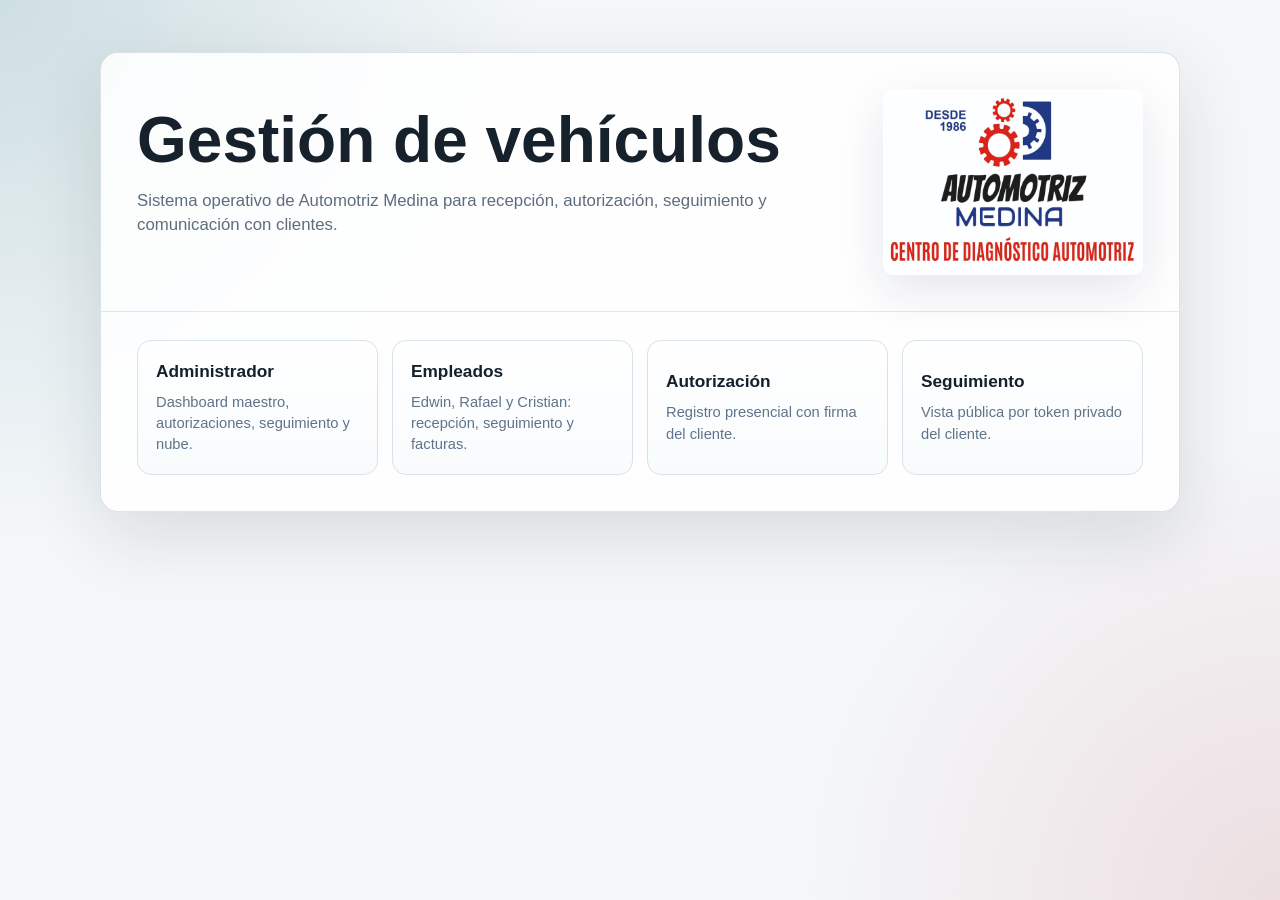
==== index.html @ 003e7d61 "Add files via upload" ====
﻿<!doctype html>
<html lang="es">
<head>
  <meta charset="utf-8">
  <meta name="viewport" content="width=device-width, initial-scale=1">
  <link rel="manifest" href="manifest.webmanifest?v=v4-stage4-16-github-ready">
  <meta name="theme-color" content="#0b233f">
  <meta name="apple-mobile-web-app-capable" content="yes">
  <meta name="apple-mobile-web-app-title" content="Automotriz Medina">
  <meta name="apple-mobile-web-app-status-bar-style" content="black-translucent">
  <link rel="apple-touch-icon" href="automotriz-medina-logo.png">
  <title>Automotriz Medina - Gestión de Vehículos</title>
  <link rel="stylesheet" href="assets/css/styles.css?v=v4-stage4-16-github-ready">
  <script defer src="pwa-register.js?v=v4-stage4-16-github-ready"></script>
  <style>
    .portal-main {
      min-height: 100vh;
      background:
        radial-gradient(circle at top left, rgba(32, 111, 120, 0.18), transparent 34rem),
        radial-gradient(circle at bottom right, rgba(181, 41, 49, 0.12), transparent 30rem),
        #f4f7f9;
    }
    .portal-hero {
      max-width: 1120px;
      margin: 0 auto;
      padding: 52px 20px 24px;
      display: grid;
      gap: 24px;
    }
    .portal-card {
      background: rgba(255, 255, 255, 0.88);
      border: 1px solid rgba(135, 152, 170, 0.28);
      border-radius: 18px;
      box-shadow: 0 24px 70px rgba(20, 33, 45, 0.12);
      overflow: hidden;
    }
    .portal-head {
      padding: 36px;
      display: grid;
      grid-template-columns: minmax(0, 1fr) auto;
      gap: 28px;
      align-items: center;
      border-bottom: 1px solid rgba(135, 152, 170, 0.22);
    }
    .portal-logo {
      width: min(260px, 58vw);
      background: #fff;
      border-radius: 10px;
      box-shadow: 0 16px 48px rgba(20, 33, 45, 0.1);
    }
    .portal-head h1 {
      font-size: clamp(2rem, 5vw, 4.4rem);
      line-height: 0.98;
      margin: 0 0 12px;
      letter-spacing: 0;
    }
    .portal-head p {
      max-width: 640px;
      color: #5d6d7e;
      font-size: 1.05rem;
    }
    .portal-actions {
      padding: 28px 36px 36px;
      display: grid;
      grid-template-columns: repeat(4, minmax(150px, 1fr));
      gap: 14px;
    }
    .portal-link {
      min-height: 112px;
      display: grid;
      align-content: center;
      gap: 8px;
      padding: 18px;
      border: 1px solid #d8e2eb;
      border-radius: 14px;
      color: #14212d;
      background: linear-gradient(180deg, #fff, #f8fbfd);
      text-decoration: none;
      transition: transform 0.18s ease, border-color 0.18s ease, box-shadow 0.18s ease;
    }
    .portal-link:hover {
      transform: translateY(-2px);
      border-color: #206f78;
      box-shadow: 0 14px 28px rgba(32, 111, 120, 0.13);
    }
    .portal-link strong {
      font-size: 1.08rem;
    }
    .portal-link span {
      color: #607489;
      font-size: 0.92rem;
    }
    @media (max-width: 860px) {
      .portal-head {
        grid-template-columns: 1fr;
        text-align: center;
      }
      .portal-logo {
        margin: 0 auto;
      }
      .portal-actions {
        grid-template-columns: 1fr;
        padding: 22px;
      }
    }
  </style>
</head>
<body lang="es" spellcheck="true" class="portal-main">
  <main class="portal-hero">
    <section class="portal-card">
      <div class="portal-head">
        <div>
          <h1>Gestión de vehículos</h1>
          <p>Sistema operativo de Automotriz Medina para recepción, autorización, seguimiento y comunicación con clientes.</p>
        </div>
        <img class="portal-logo" src="automotriz-medina-logo.png" alt="Automotriz Medina">
      </div>
      <nav class="portal-actions" aria-label="Accesos principales">
        <a class="portal-link" href="admin.html"><strong>Administrador</strong><span>Dashboard maestro, autorizaciones, seguimiento y nube.</span></a>
        <a class="portal-link" href="empleado.html"><strong>Empleados</strong><span>Edwin, Rafael y Cristian: recepción, seguimiento y facturas.</span></a>
        <a class="portal-link" href="autorizacion-rapida.html"><strong>Autorización</strong><span>Registro presencial con firma del cliente.</span></a>
        <a class="portal-link" href="seguimiento.html"><strong>Seguimiento</strong><span>Vista pública por token privado del cliente.</span></a>
      </nav>
    </section>
  </main>
</body>
</html>
---- assets/css/styles.css ----
﻿:root {
  --bg: #f4f6f8;
  --surface: #fff;
  --surface-2: #eef2f5;
  --text: #16212b;
  --muted: #637282;
  --line: #d9e1e8;
  --brand: #206f78;
  --brand-dark: #17202a;
  --accent: #b52931;
  --ok: #24744a;
  --warn: #a56400;
  --danger: #a83232;
  --shadow: 0 12px 28px rgba(22, 33, 43, .08);
  --soft-blue: #e8f4fb;
  --soft-green: #e9f7ef;
  --soft-amber: #fff3dc;
  --soft-red: #fdecec;
  --soft-violet: #f0edff;
  --radius: 8px;
  font-family: Inter, "Segoe UI", Arial, sans-serif;
}

[data-theme="dark"] {
  --bg: #15191e;
  --surface: #20262d;
  --surface-2: #2a323a;
  --text: #edf2f6;
  --muted: #a9b5c1;
  --line: #38434d;
  --brand: #4aa3a7;
  --shadow: 0 12px 28px rgba(0, 0, 0, .22);
}

* { box-sizing: border-box; }
html {
  width: 100%;
  max-width: 100%;
  overflow-x: hidden;
}
body {
  margin: 0;
  background: var(--bg);
  color: var(--text);
  font: 15px/1.45 Inter, "Segoe UI", Arial, sans-serif;
  width: 100%;
  max-width: 100%;
  overflow-x: hidden;
}
button, input, select, textarea { font: inherit; }
a { color: inherit; text-decoration: none; }

.app-shell { min-height: 100vh; display: grid; grid-template-columns: 270px minmax(0, 1fr); }
.sidebar {
  background:
    linear-gradient(180deg, rgba(32,111,120,.18), transparent 34%),
    radial-gradient(circle at 16% 10%, rgba(181,41,49,.32), transparent 28%),
    var(--brand-dark);
  color: #fff;
  padding: 22px 18px;
  display: flex;
  flex-direction: column;
  gap: 20px;
  box-shadow: 10px 0 32px rgba(15,24,34,.12);
}
.brand { display: flex; gap: 12px; align-items: center; }
.brand-mark { width: 42px; height: 42px; border-radius: 8px; background: linear-gradient(135deg, var(--accent), var(--brand)); display: grid; place-items: center; font-weight: 800; }
.brand-logo { width: 52px; height: 52px; object-fit: contain; display: block; border-radius: 8px; background: #fff; }
.brand h1, .brand p { margin: 0; }
.brand h1 { font-size: 16px; }
.brand p { font-size: 12px; color: #c0cad4; }
.nav { display: grid; gap: 8px; }
.nav [data-dashboard-filter-menu] { display: grid; gap: 6px; }
.nav-secondary-group {
  display: grid;
  gap: 6px;
  margin-top: 14px;
  padding-top: 14px;
  border-top: 1px solid rgba(255,255,255,.14);
}
.nav-secondary-group button { opacity: .92; }
.nav button, .nav a {
  border: 1px solid transparent;
  border-radius: 8px;
  background: rgba(255,255,255,.035);
  color: #dce5ec;
  padding: 10px 12px;
  text-align: left;
  cursor: pointer;
  display: grid;
  grid-template-columns: 30px minmax(0, 1fr);
  align-items: center;
  gap: 9px;
  min-height: 42px;
  transition: background .16s ease, border-color .16s ease, color .16s ease, transform .12s ease;
}
.nav button[data-icon]::before, .nav a[data-icon]::before {
  content: attr(data-icon);
  width: 30px;
  height: 30px;
  border-radius: 8px;
  display: grid;
  place-items: center;
  background: rgba(255,255,255,.10);
  color: #fff;
  font-weight: 800;
  line-height: 1;
}
.nav button.active,
.nav button:hover,
.nav a:hover {
  background: rgba(255,255,255,.13);
  border-color: rgba(255,255,255,.16);
  color: #fff;
  transform: translateX(2px);
}
.nav button.active[data-icon]::before { background: linear-gradient(135deg, var(--accent), var(--brand)); }
.nav-submenu { display: grid; gap: 4px; margin: 4px 0 8px 12px; padding-left: 10px; border-left: 1px solid rgba(255,255,255,.18); }
.nav-submenu button { font-size: 13px; padding: 8px 10px; }
.mobile-nav { display: none; }
.main { min-width: 0; }
.topbar {
  min-height: 72px;
  background: color-mix(in srgb, var(--surface) 92%, var(--soft-blue));
  border-bottom: 1px solid var(--line);
  padding: 14px 24px;
  display: flex;
  justify-content: space-between;
  align-items: center;
  gap: 16px;
  position: sticky;
  top: 0;
  z-index: 10;
  box-shadow: 0 8px 26px rgba(22,33,43,.04);
}
.topbar h2, .topbar p { margin: 0; }
.topbar h2 { font-size: 20px; }
.topbar p { color: var(--muted); font-size: 13px; }
.content { padding: 24px; display: grid; gap: 18px; }
.hidden { display: none !important; }

.public-header { background: var(--surface); border-bottom: 1px solid var(--line); padding: 16px clamp(16px, 4vw, 48px); display: flex; justify-content: space-between; align-items: center; gap: 14px; }
.public-main { width: min(1120px, calc(100% - 32px)); margin: 0 auto; padding: 28px 0 52px; display: grid; gap: 18px; }
.client-public-header { padding-block: 12px; }
.client-brand { min-width: 0; }
.client-brand h1 { font-size: clamp(18px, 4.8vw, 22px); line-height: 1.08; }
.client-brand p { font-size: clamp(12px, 3.4vw, 14px); }
.photo-ack-card {
  border-color: rgba(36, 116, 74, .22);
  box-shadow: 0 18px 42px rgba(22, 33, 43, .08);
  max-width: 760px;
  margin-inline: auto;
}
.photo-ack-body {
  gap: 12px;
  padding: clamp(20px, 5vw, 30px);
}
.photo-ack-body p {
  margin: 0;
  color: var(--text);
  font-size: clamp(16px, 4.2vw, 18px);
  line-height: 1.45;
}
.photo-ack-status {
  display: flex;
  align-items: center;
  gap: 10px;
  color: var(--text);
  font-size: clamp(20px, 5vw, 26px);
  font-weight: 900;
}
.photo-ack-check {
  width: 36px;
  height: 36px;
  border-radius: 999px;
  background: #24a668;
  color: #fff;
  display: inline-grid;
  place-items: center;
  flex: 0 0 auto;
  box-shadow: 0 10px 22px rgba(36, 166, 104, .25);
}
.photo-ack-next {
  min-height: 48px;
  margin-top: 6px;
  font-weight: 900;
}
.hero { background: var(--surface); border-bottom: 1px solid var(--line); padding: 30px clamp(16px, 4vw, 48px); }
.hero-inner { width: min(1120px, 100%); margin: 0 auto; display: grid; grid-template-columns: minmax(0, 1.05fr) 360px; gap: 28px; align-items: center; }
.hero h2 { font-size: clamp(30px, 4vw, 48px); line-height: 1.04; margin: 0 0 10px; }
.hero p { color: var(--muted); font-size: 17px; margin: 0; }
.vehicle-art { min-height: 230px; border: 1px solid var(--line); border-radius: 8px; background: linear-gradient(135deg, #fff, #edf3f4); position: relative; overflow: hidden; }
.vehicle-art:before { content: ""; position: absolute; left: 13%; right: 13%; top: 36%; height: 40%; border-radius: 46px 46px 22px 22px; background: #17202a; box-shadow: inset 0 0 0 10px #2e3a45; }
.vehicle-art:after { content: ""; position: absolute; left: 23%; right: 23%; top: 20%; height: 32%; border-radius: 28px 28px 10px 10px; background: var(--accent); }

.panel { background: var(--surface); border: 1px solid var(--line); border-radius: var(--radius); box-shadow: var(--shadow); overflow: hidden; }
.panel > .panel-header {
  background: linear-gradient(180deg, color-mix(in srgb, var(--surface) 86%, var(--soft-blue)), var(--surface));
}
.panel:has(.action-menu[open]) { overflow: visible; position: relative; z-index: 30; }
.panel.focus-flash { animation: focusFlash 1.2s ease; }
@keyframes focusFlash {
  0%, 100% { box-shadow: var(--shadow); }
  25%, 70% { box-shadow: 0 0 0 4px rgba(32,111,120,.22), var(--shadow); }
}
.panel-header { padding: 16px 18px; border-bottom: 1px solid var(--line); display: flex; justify-content: space-between; align-items: center; gap: 12px; }
.panel-header h3, .panel-header p { margin: 0; }
.panel-header h3 { font-size: 16px; }
.panel-header p { color: var(--muted); font-size: 13px; }
.panel-body { padding: 18px; }
.grid { display: grid; gap: 16px; }
.cols-2 { grid-template-columns: repeat(2, minmax(0, 1fr)); }
.cols-3 { grid-template-columns: repeat(3, minmax(0, 1fr)); }
.cols-4 { grid-template-columns: repeat(4, minmax(0, 1fr)); }
.dashboard-metrics { grid-template-columns: repeat(auto-fit, minmax(180px, 1fr)); }
.dashboard-quick-search-panel { margin: 16px 0; }
.dashboard-quick-search-panel input[type="search"] {
  font-size: 16px;
  border-color: rgba(32,111,120,.28);
  background: color-mix(in srgb, var(--surface) 92%, var(--soft-blue));
}
.dashboard-quick-search-panel input[type="search"]:focus {
  outline: 2px solid rgba(32,111,120,.22);
  border-color: var(--brand);
}
.split { display: grid; grid-template-columns: minmax(0, 1fr) 340px; gap: 18px; align-items: start; }

.metric {
  position: relative;
  padding: 16px;
  border: 1px solid var(--line);
  border-radius: 8px;
  background: linear-gradient(135deg, var(--surface), color-mix(in srgb, var(--surface) 72%, var(--soft-blue)));
  overflow: hidden;
}
.metric::before {
  content: "";
  position: absolute;
  inset: 0 auto 0 0;
  width: 5px;
  background: var(--brand);
}
.dashboard-metrics .metric:nth-child(1) { background: linear-gradient(135deg, var(--surface), var(--soft-blue)); }
.dashboard-metrics .metric:nth-child(2) { background: linear-gradient(135deg, var(--surface), var(--soft-amber)); }
.dashboard-metrics .metric:nth-child(3) { background: linear-gradient(135deg, var(--surface), var(--soft-violet)); }
.dashboard-metrics .metric:nth-child(4) { background: linear-gradient(135deg, var(--surface), var(--soft-green)); }
.dashboard-metrics .metric:nth-child(5) { background: linear-gradient(135deg, var(--surface), #edf2ff); }
.dashboard-metrics .metric:nth-child(6) { background: linear-gradient(135deg, var(--surface), #eef2f7); }
.dashboard-metrics .metric:nth-child(7) { background: linear-gradient(135deg, var(--surface), var(--soft-red)); }
.dashboard-metrics .metric:nth-child(2)::before { background: var(--warn); }
.dashboard-metrics .metric:nth-child(3)::before { background: #6d5bd0; }
.dashboard-metrics .metric:nth-child(4)::before { background: var(--ok); }
.dashboard-metrics .metric:nth-child(5)::before { background: #3b82f6; }
.dashboard-metrics .metric:nth-child(6)::before { background: #64748b; }
.dashboard-metrics .metric:nth-child(7)::before { background: var(--danger); }
.metric span { color: var(--muted); font-size: 12px; }
.metric strong { display: block; font-size: 26px; margin-top: 4px; }
.metric small { color: var(--muted); }
.metric-button { width: 100%; text-align: left; cursor: pointer; font: inherit; color: var(--text); }
.metric-button:hover { border-color: rgba(32,111,120,.45); box-shadow: 0 12px 28px rgba(22,33,43,.12); transform: translateY(-1px); }
.metric-button.active {
  border-color: var(--brand);
  box-shadow: 0 0 0 3px rgba(32,111,120,.16), 0 14px 28px rgba(22,33,43,.12);
}
.metric-button.admin-notification-alert {
  background: linear-gradient(135deg, #b52931, #e0555f) !important;
  border-color: #9f1f29;
  color: #fff;
  animation: adminNotifyPulse 2.8s ease-in-out infinite;
  transform-origin: center;
  box-shadow: 0 12px 28px rgba(181,41,49,.28);
}
.metric-button.admin-notification-alert span,
.metric-button.admin-notification-alert strong,
.metric-button.admin-notification-alert small { color: #fff; }
.metric-button.admin-notification-alert::before { background: #fff; opacity: .9; }
@keyframes adminNotifyPulse {
  0%, 100% { transform: scale(1); box-shadow: 0 12px 28px rgba(181,41,49,.24); }
  50% { transform: scale(1.018); box-shadow: 0 18px 38px rgba(181,41,49,.38); }
}
.notice { border-left: 4px solid var(--brand); background: var(--surface-2); border-radius: 8px; padding: 12px 14px; }
.notice.warn { border-left-color: var(--warn); }
.notice.danger { border-left-color: var(--danger); }
.signature-review-alert { background: linear-gradient(135deg, #fff7e8, #ffffff); color: var(--text); box-shadow: inset 0 0 0 1px rgba(165,100,0,.12); }
.signature-review-alert strong { color: #8a5200; }
.signature-admin-pending { display: inline-block; margin-top: 5px; color: #8a5200; font-weight: 800; }
.notification-card.priority-warn { border-left-color: var(--warn); background: #fff7e8; color: #17202a; }
.notification-card.priority-danger { border-left-color: var(--danger); background: #fff0f0; color: #17202a; }
.notification-card.priority-warn,
.notification-card.priority-warn strong,
.notification-card.priority-warn p,
.notification-card.priority-warn small,
.notification-card.priority-warn time,
.notification-card.priority-danger,
.notification-card.priority-danger strong,
.notification-card.priority-danger p,
.notification-card.priority-danger small,
.notification-card.priority-danger time { color: #17202a; }
.notification-card.priority-warn .pill { color: #8a5200; background: #fde8bd; border-color: #e5c276; }
.notification-card.priority-danger .pill { color: #9f2525; background: #f9d7d7; border-color: #efaaaa; }
.notification-card .btn,
.notification-card .btn * { color: inherit; }
.notification-card .btn.danger,
.notification-card .btn.primary,
.notification-card .btn.teal { color: #fff; }
.notification-card.completed { outline: 1px solid rgba(181,41,49,.28); box-shadow: 0 8px 24px rgba(181,41,49,.10); }
.notification-card.validated {
  border-left-color: var(--ok) !important;
  background: linear-gradient(90deg, rgba(36,116,74,.16), rgba(36,116,74,.06));
  outline: 1px solid rgba(36,116,74,.26);
}
.notification-card.validated strong,
.notification-card.validated p,
.notification-card.validated small,
.notification-card.validated time { color: #17202a; }
.notification-card.validated .pill.ok { color: var(--ok); background: rgba(36,116,74,.16); border-color: rgba(36,116,74,.28); }
.notification-modal-card { width: min(900px, 96vw); max-height: 88vh; overflow: auto; background: var(--surface); border-radius: 8px; }

.btn-row { display: flex; flex-wrap: wrap; gap: 10px; align-items: center; }
.desktop-dictation-row {
  display: flex;
  flex-wrap: wrap;
  gap: 10px;
  align-items: center;
  margin-top: 10px;
}
.dictation-btn {
  border-color: rgba(32, 111, 120, .28);
  background: rgba(32, 111, 120, .08);
  color: var(--brand);
  font-weight: 900;
}
.dictation-btn::before {
  content: "MIC";
  display: inline-grid;
  place-items: center;
  min-width: 34px;
  height: 20px;
  margin-right: 8px;
  border-radius: 999px;
  background: rgba(32, 111, 120, .14);
  color: var(--brand);
  font-size: 11px;
  font-weight: 900;
}
.dictation-btn:disabled {
  cursor: wait;
  opacity: .75;
}
.action-menu { position: relative; display: inline-block; }
.action-menu > summary { list-style: none; }
.action-menu > summary::-webkit-details-marker { display: none; }
.action-menu-list {
  position: absolute;
  right: 0;
  top: calc(100% + 8px);
  z-index: 120;
  min-width: 260px;
  display: grid;
  gap: 8px;
  padding: 10px;
  border: 1px solid var(--line);
  border-radius: 8px;
  background: var(--surface);
  box-shadow: 0 18px 50px rgba(15, 24, 34, .18);
}
.action-menu-list .btn { width: 100%; justify-content: flex-start; }
.btn { min-height: 40px; border: 1px solid var(--line); border-radius: 8px; background: var(--surface); color: var(--text); padding: 9px 13px; cursor: pointer; display: inline-flex; align-items: center; justify-content: center; gap: 8px; }
.btn.primary { background: var(--brand); color: #fff; border-color: var(--brand); }
.btn.danger { background: var(--accent); color: #fff; border-color: var(--accent); }
.btn[data-action="download-backup"] { color: #145b7f; background: var(--soft-blue); border-color: #b8ddee; }
.btn[data-action="archive-reception"],
.btn[data-action="unarchive-reception"] { color: #6f4a00; background: var(--soft-amber); border-color: #ead19f; }
.btn[data-action="restore-trash-reception"] { color: #1f6a42; background: var(--soft-green); border-color: #b9dfc7; }
.btn[data-action="purge-trash-reception"],
.btn[data-action="delete-reception"] { color: #fff; background: var(--accent); border-color: var(--accent); }
.btn:disabled { opacity: .55; cursor: not-allowed; }
.trash-bulk-toolbar {
  display: flex;
  align-items: center;
  flex-wrap: wrap;
  gap: 12px;
  padding: 12px 16px;
  border-bottom: 1px solid var(--line);
  background: rgba(181, 41, 49, .06);
}
.trash-bulk-toolbar.hidden { display: none; }
.trash-select-all,
.trash-row-selector,
.trash-card-selector {
  display: inline-flex;
  align-items: center;
  gap: 8px;
  color: var(--text);
  font-weight: 800;
}
.trash-select-all input,
.trash-row-selector input,
.trash-card-selector input {
  width: 20px;
  min-height: 20px;
  accent-color: var(--accent);
}
.trash-row-selector { margin-bottom: 10px; }
.trash-card-selector {
  position: absolute;
  top: 10px;
  left: 10px;
  z-index: 5;
  padding: 7px 10px;
  border-radius: 8px;
  background: rgba(255,255,255,.94);
  box-shadow: 0 4px 16px rgba(15,24,34,.15);
}
.mobile-vehicle-card { position: relative; }
@media (max-width: 900px) {
  .trash-bulk-toolbar { position: sticky; top: 0; z-index: 35; }
  .trash-bulk-toolbar .btn { width: 100%; }
}
.btn:not(:disabled) { transition: background .15s ease, border-color .15s ease, color .15s ease, transform .12s ease, box-shadow .15s ease; }
.btn:not(:disabled):hover,
.action-menu[open] > summary.btn { background: rgba(32,111,120,.12); border-color: rgba(32,111,120,.45); color: var(--text); box-shadow: 0 8px 22px rgba(15,24,34,.10); }
.btn.primary:not(:disabled):hover { background: #185d65; border-color: #185d65; color: #fff; }
.btn.danger:not(:disabled):hover { filter: brightness(.94); }
.btn:not(:disabled):active { transform: translateY(1px); box-shadow: none; }
.authorization-actions-panel { border-color: rgba(32,111,120,.34); box-shadow: 0 12px 30px rgba(32,111,120,.10); }
.authorization-actions-panel .panel-header { background: linear-gradient(135deg, rgba(32,111,120,.12), rgba(181,41,49,.06)); }
.authorization-action-buttons { display: grid; grid-template-columns: repeat(5, minmax(150px, 1fr)); gap: 10px; }
.admin-detail-content { display: grid; gap: 10px; min-width: 0; }
.admin-detail-content .photo-grid { grid-template-columns: repeat(auto-fit, minmax(88px, 110px)); gap: 8px; }

.form-grid { display: grid; grid-template-columns: repeat(2, minmax(0, 1fr)); gap: 14px; }
.field { display: grid; gap: 6px; }
.field.full { grid-column: 1 / -1; }
.time12-row { display:grid; grid-template-columns:minmax(74px,1fr) 12px minmax(74px,1fr) minmax(76px,.8fr); gap:8px; align-items:center; }
.time12-row > span { text-align:center; font-weight:900; color:var(--muted); }
.time12-row select { min-width:0; }
.deadline-12h-grid { display:grid; grid-template-columns:minmax(170px,.9fr) minmax(300px,1.5fr); gap:10px; align-items:end; }
.deadline-12h-grid > div { display:grid; gap:6px; }
.deadline-12h-grid small { color:var(--muted); font-weight:800; }
label { color: var(--muted); font-weight: 650; font-size: 13px; }
input, select, textarea { min-height: 42px; width: 100%; border: 1px solid var(--line); border-radius: 8px; background: var(--surface); color: var(--text); padding: 10px 11px; }
textarea { min-height: 104px; resize: vertical; }
.check-grid { display: grid; grid-template-columns: repeat(3, minmax(0, 1fr)); gap: 10px; }
.check-item { border: 1px solid var(--line); border-radius: 8px; background: var(--surface); padding: 10px; display: flex; gap: 8px; align-items: center; }
.check-item input { width: 16px; min-height: 16px; }

.table-wrap { overflow-x: auto; }
.mobile-vehicle-gallery { display: none; }
.mobile-vehicle-card {
  border: 0;
  border-radius: 8px;
  background: #161616;
  color: #fff;
  cursor: pointer;
  overflow: hidden;
  box-shadow: 0 12px 26px rgba(0,0,0,.18);
}
.mobile-vehicle-photo {
  width: 100%;
  aspect-ratio: 1.35 / 1;
  background: linear-gradient(135deg,#202020,#111);
  display: grid;
  place-items: center;
  position: relative;
  overflow: hidden;
}
.mobile-vehicle-photo img { width: 100%; height: 100%; object-fit: cover; display: block; }
.mobile-notification-badge {
  position: absolute;
  top: 8px;
  right: 8px;
  min-width: 28px;
  height: 28px;
  padding: 0 8px;
  border-radius: 999px;
  background: #b52931;
  color: #fff;
  display: inline-grid;
  place-items: center;
  font-size: 13px;
  font-weight: 900;
  line-height: 1;
  border: 2px solid rgba(255,255,255,.92);
  box-shadow: 0 8px 18px rgba(0,0,0,.34);
  z-index: 2;
  border: 2px solid rgba(255,255,255,.92);
  cursor: pointer;
}
.mobile-vehicle-photo.empty span { color: #777; font-weight: 900; font-size: 22px; }
.mobile-vehicle-info { padding: 10px 10px 12px; display: grid; gap: 3px; }
.mobile-vehicle-status,
.mobile-vehicle-alert {
  width: fit-content;
  font-size: 11px;
  font-weight: 900;
  text-transform: uppercase;
  letter-spacing: 0;
}
.mobile-status-info { color: #5637ff; }
.mobile-status-ok { color: #45c270; }
.mobile-status-warn { color: #f0b33d; }
.mobile-status-danger { color: #ff5a62; }
.mobile-vehicle-alert { color: #ffcf66; }
.mobile-authorization-state {
  display: flex;
  flex-wrap: wrap;
  align-items: center;
  gap: 6px;
  width: fit-content;
  margin: 4px 0 3px;
  padding: 5px 8px;
  border-radius: 6px;
  border: 1px solid rgba(255,255,255,.12);
  background: rgba(255,255,255,.07);
  font-size: 11px;
  line-height: 1.15;
}
.mobile-authorization-state span { color: #aeb8c1; font-weight: 700; }
.mobile-authorization-state strong { font-size: 11px; text-transform: uppercase; }
.mobile-authorization-state.ok strong { color: #65db91; }
.mobile-authorization-state.warn strong { color: #ffcf66; }
.mobile-authorization-state.info strong { color: #73d8e2; }
.mobile-vehicle-info strong { font-size: 15px; line-height: 1.2; text-transform: uppercase; }
.mobile-vehicle-info small { color: #a7a7a7; font-weight: 700; }
.mobile-vehicle-info em { color: #7d7d7d; font-style: normal; font-size: 12px; }
.vehicle-cloud-state { display: flex; flex-wrap: wrap; align-items: center; gap: 7px; width: fit-content; margin-top: 7px; }
.vehicle-cloud-pill { display: inline-flex; align-items: center; gap: 6px; width: fit-content; border-radius: 999px; padding: 5px 9px; font-size: 11px; font-weight: 900; line-height: 1.1; }
.vehicle-cloud-pill::before { content: ""; width: 8px; height: 8px; border-radius: 50%; background: currentColor; }
.vehicle-cloud-state.pending .vehicle-cloud-pill { background: #fff3d6; color: #9b6500; }
.vehicle-cloud-state.confirmed .vehicle-cloud-pill { background: #e6f7ed; color: #197344; }
.vehicle-cloud-state.error .vehicle-cloud-pill { background: #ffe7e7; color: #ad272f; }
.vehicle-cloud-retry { min-height: 30px; padding: 5px 9px; border: 1px solid #d84a50; border-radius: 6px; background: #b52931; color: #fff; font-size: 11px; font-weight: 900; cursor: pointer; }
.mobile-vehicle-card .vehicle-cloud-state.pending .vehicle-cloud-pill { background: rgba(240,179,61,.16); color: #f0b33d; border: 1px solid rgba(240,179,61,.34); }
.mobile-vehicle-card .vehicle-cloud-state.confirmed .vehicle-cloud-pill { background: rgba(69,194,112,.16); color: #45c270; border: 1px solid rgba(69,194,112,.34); }
.mobile-vehicle-card .vehicle-cloud-state.error .vehicle-cloud-pill { background: rgba(255,90,98,.16); color: #ff737a; border: 1px solid rgba(255,90,98,.34); }
.mobile-deadline-gauge {
  display: grid;
  grid-template-columns: 38px minmax(0, 1fr);
  align-items: center;
  gap: 8px;
  margin-top: 7px;
  padding: 7px 8px;
  border-radius: 8px;
  background: rgba(255,255,255,.07);
  border: 1px solid rgba(255,255,255,.08);
}
.mobile-deadline-clock {
  width: 38px;
  height: 38px;
  border-radius: 50%;
  background: conic-gradient(#7d7d7d var(--deadline-progress,0%), rgba(255,255,255,.14) 0);
  position: relative;
  box-shadow: 0 8px 18px rgba(0,0,0,.24);
}
.mobile-deadline-clock:after {
  content: "";
  position: absolute;
  inset: 8px;
  border-radius: 50%;
  background: #161616;
}
.mobile-deadline-gauge.ok .mobile-deadline-clock { background: conic-gradient(#45c270 var(--deadline-progress,0%), rgba(69,194,112,.22) 0); }
.mobile-deadline-gauge.warn .mobile-deadline-clock { background: conic-gradient(#f0b33d var(--deadline-progress,0%), rgba(240,179,61,.22) 0); }
.mobile-deadline-gauge.danger .mobile-deadline-clock { background: conic-gradient(#ff5a62 var(--deadline-progress,0%), rgba(255,90,98,.22) 0); }
.mobile-deadline-gauge.info .mobile-deadline-clock { background: conic-gradient(#7d7d7d var(--deadline-progress,0%), rgba(255,255,255,.14) 0); }
.mobile-deadline-gauge strong {
  display: block;
  color: #f4f7fb;
  font-size: 12px;
  line-height: 1.15;
}
.mobile-deadline-gauge small {
  color: #9aa4ad;
  font-size: 11px;
}
.mobile-card-link {
  width: fit-content;
  min-height: 30px;
  margin-top: 6px;
  padding: 6px 11px;
  border: 1px solid rgba(125, 211, 216, .36);
  border-radius: 999px;
  background: rgba(32,111,120,.22);
  color: #dffbff;
  font-size: 12px;
  font-weight: 900;
  cursor: pointer;
}
.mobile-card-link.disabled {
  opacity: .48;
  cursor: not-allowed;
}
.mobile-vehicle-actions {
  display: flex;
  flex-wrap: wrap;
  align-items: center;
  gap: 8px;
  margin-top: 6px;
}
.mobile-vehicle-actions .mobile-card-link { margin-top: 0; }
.mobile-admin-action-menu { margin-top: 8px; }
.mobile-admin-action-menu > .mobile-admin-menu-trigger {
  width: 100%;
  min-height: 42px;
  border-color: rgba(125, 211, 216, .4);
  background: rgba(32, 111, 120, .2);
  color: #dffbff;
  font-size: 13px;
  font-weight: 900;
}
.mobile-admin-action-menu .action-menu-list {
  position: static;
  width: 100%;
  min-width: 0;
  margin-top: 8px;
  background: #1b1b1b;
  border-color: rgba(255, 255, 255, .12);
  box-shadow: none;
}
.mobile-admin-action-menu .action-menu-list .btn { min-height: 44px; }
.mobile-card-viewer {
  position: fixed;
  inset: 0;
  z-index: 120;
  background: #0f1114;
  color: #fff;
  display: grid;
  grid-template-rows: minmax(0, 1fr);
}
.mobile-card-viewer-panel {
  min-height: 100vh;
  display: grid;
  grid-template-rows: auto minmax(0, 1fr);
}
.mobile-card-viewer-head {
  min-height: 68px;
  padding: 10px 12px;
  border-bottom: 1px solid rgba(255,255,255,.12);
  background: #151515;
  display: grid;
  grid-template-columns: auto minmax(0,1fr) auto;
  gap: 10px;
  align-items: center;
}
.mobile-card-viewer-head strong,
.mobile-card-viewer-head small {
  display: block;
  line-height: 1.2;
}
.mobile-card-viewer-head small { color: #b8c2cc; }
.mobile-card-viewer-body {
  min-height: 0;
  display: grid;
  place-items: center;
  padding: 12px;
  overflow: auto;
}
.mobile-card-viewer-body img {
  width: 100%;
  max-width: 980px;
  max-height: calc(100vh - 96px);
  object-fit: contain;
  border-radius: 8px;
}
.mobile-gallery-empty {
  grid-column: 1 / -1;
  color: #cfcfcf;
  background: #161616;
  border-radius: 8px;
  padding: 18px;
}
.vineta-frame { width: 100%; min-height: calc(100vh - 190px); border: 1px solid var(--line); border-radius: 8px; background: var(--surface); }
table { width: 100%; border-collapse: collapse; min-width: 780px; }
th, td { text-align: left; padding: 14px 14px; border-bottom: 1px solid var(--line); vertical-align: middle; }
th { color: var(--muted); font-size: 12px; text-transform: uppercase; letter-spacing: .04em; }
td:last-child { min-width: 270px; }
tbody tr.clickable-row:nth-child(odd) { background: color-mix(in srgb, var(--surface) 96%, var(--soft-blue)); }
tr.clickable-row { cursor: pointer; transition: background .15s ease, box-shadow .15s ease, transform .12s ease; }
tr.clickable-row:hover { background: rgba(32,111,120,.12); box-shadow: inset 4px 0 0 var(--brand); transform: translateY(-1px); }
tr.clickable-row.row-finalized,
tbody tr.clickable-row.row-finalized:nth-child(odd) { background: linear-gradient(90deg, rgba(36,116,74,.18), rgba(36,116,74,.08)); box-shadow: inset 5px 0 0 var(--ok); }
tr.clickable-row.row-finalized:hover { background: linear-gradient(90deg, rgba(36,116,74,.26), rgba(36,116,74,.12)); box-shadow: inset 5px 0 0 var(--ok); }
tr.clickable-row.row-signature-review,
tbody tr.clickable-row.row-signature-review:nth-child(odd) { background: linear-gradient(90deg, rgba(165,100,0,.15), rgba(255,247,232,.58)); box-shadow: inset 5px 0 0 var(--warn); }
tr.clickable-row.row-signature-review:hover { background: linear-gradient(90deg, rgba(165,100,0,.22), rgba(255,247,232,.78)); box-shadow: inset 5px 0 0 var(--warn); }
tr.clickable-row:focus-visible { outline: 2px solid var(--brand); outline-offset: -2px; }
.publish-finalization-btn { display: block; width: max-content; margin: 0 0 9px 0; font-size: 12px; padding: 8px 12px; border-radius: 999px; box-shadow: 0 8px 18px rgba(32,111,120,.18); }
.mobile-publish-finalization { width: 100%; margin-top: 10px; min-height: 44px; }
.admin-vehicle-notify-count {
  display: inline-grid;
  place-items: center;
  min-width: 26px;
  height: 26px;
  margin-left: 9px;
  padding: 0 8px;
  border-radius: 999px;
  background: var(--accent);
  color: #fff;
  font-size: 12px;
  font-weight: 900;
  vertical-align: middle;
}
.signature-review-count { background: var(--warn); color: #fff; }
.table-thumb { width: 72px; height: 54px; border: 1px solid var(--line); border-radius: 8px; overflow: hidden; background: var(--surface-2); display: grid; place-items: center; color: var(--muted); font-size: 12px; font-weight: 700; padding: 0; cursor: zoom-in; }
.table-thumb img { width: 100%; height: 100%; object-fit: cover; display: block; }
.table-thumb.card-thumb { width: 84px; height: 58px; }
.table-thumb-empty { cursor: default; }
.image-modal { position: fixed; inset: 0; z-index: 80; background: rgba(5,10,15,.78); display: grid; place-items: center; padding: 22px; }
.image-modal.hidden { display: none; }
.image-modal-card { width: min(980px, 96vw); max-height: 92vh; background: var(--surface); border: 1px solid var(--line); border-radius: 8px; overflow: hidden; box-shadow: 0 24px 80px rgba(0,0,0,.42); display: grid; grid-template-rows: auto minmax(0,1fr); }
.image-modal-head { padding: 12px 14px; display: flex; justify-content: space-between; align-items: center; gap: 12px; border-bottom: 1px solid var(--line); }
.image-modal-head h3 { margin: 0; font-size: 16px; }
.image-modal-body { background: #0f151b; min-height: 260px; display: grid; place-items: center; overflow: auto; }
.image-modal-body img { max-width: 100%; max-height: 80vh; object-fit: contain; display: block; }
.image-modal-body video { max-width: 100%; max-height: 80vh; display: block; background: #000; }
.backup-status { color: var(--muted); font-size: 12px; border: 1px solid var(--line); border-radius: 999px; padding: 7px 10px; background: var(--surface-2); }
.backup-status.ok { color: var(--ok); background: rgba(36,116,74,.12); border-color: rgba(36,116,74,.28); }
.backup-status.warn { color: var(--warn); background: rgba(165,100,0,.12); border-color: rgba(165,100,0,.28); }
.backup-dropzone {
  min-height: 150px;
  border: 2px dashed rgba(32,111,120,.38);
  border-radius: 8px;
  background: rgba(32,111,120,.07);
  display: grid;
  place-items: center;
  align-content: center;
  gap: 6px;
  text-align: center;
  cursor: pointer;
  padding: 18px;
}
.backup-dropzone.dragover { background: rgba(32,111,120,.16); border-color: var(--brand); }
.backup-dropzone span { color: var(--muted); }
.backup-preview-frame {
  width: 100%;
  min-height: 70vh;
  border: 1px solid var(--line);
  border-radius: 8px;
  background: #fff;
}
.table-actions {
  display: flex;
  flex-wrap: wrap;
  justify-content: flex-end;
  align-items: center;
  gap: 8px;
  margin-top: 10px;
  max-width: 285px;
  margin-left: auto;
}
.table-actions .btn {
  min-width: 104px;
  min-height: 38px;
  padding: 8px 12px;
  border-radius: 10px;
  white-space: nowrap;
  font-weight: 750;
}
.table-remove {
  width: 42px;
  height: 42px;
  min-height: 42px;
  flex: 0 0 42px;
  justify-self: end;
  padding: 0;
  font-size: 20px;
  border-radius: 10px;
}
.pill { display: inline-flex; align-items: center; min-height: 26px; border-radius: 999px; padding: 4px 9px; font-size: 12px; font-weight: 700; background: var(--surface-2); color: var(--muted); }
.pill.ok { color: var(--ok); background: rgba(36,116,74,.14); box-shadow: inset 0 0 0 1px rgba(36,116,74,.12); }
.pill.warn { color: var(--warn); background: rgba(165,100,0,.15); box-shadow: inset 0 0 0 1px rgba(165,100,0,.10); }
.pill.danger { color: var(--danger); background: rgba(168,50,50,.13); box-shadow: inset 0 0 0 1px rgba(168,50,50,.10); }
.pill.info { color: var(--brand); background: rgba(32,111,120,.13); box-shadow: inset 0 0 0 1px rgba(32,111,120,.10); }
.deadline-status.ok { border-color: rgba(36,116,74,.35); background: rgba(36,116,74,.08); color: var(--ok); font-weight: 700; }
.deadline-status.warn { border-color: rgba(165,100,0,.35); background: rgba(165,100,0,.09); color: var(--warn); font-weight: 700; }
.deadline-status.danger { border-color: rgba(168,50,50,.42); background: rgba(168,50,50,.10); color: var(--danger); font-weight: 800; }
.deadline-status.info { border-color: var(--line); background: var(--surface-2); color: var(--muted); }

.tabs { display: flex; gap: 8px; overflow-x: auto; border-bottom: 1px solid var(--line); padding: 12px 18px; background: color-mix(in srgb, var(--surface) 86%, var(--soft-blue)); }
.tabs button { border: 1px solid var(--line); border-radius: 8px; background: var(--surface); color: var(--muted); padding: 10px 13px; cursor: pointer; white-space: nowrap; }
.tabs button.active { color: #fff; border-color: var(--brand); background: var(--brand); font-weight: 750; }
.admin-folder-tabs { display: flex; flex-wrap: wrap; gap: 10px; border-bottom: 1px solid var(--line); padding-bottom: 12px; }
.admin-folder-tabs button { min-width: 170px; border: 1px solid #d6e1e8; border-radius: 8px; background: #f8fafc; color: #344255; padding: 11px 14px; font-weight: 800; cursor: pointer; }
.admin-folder-tabs button.active,
.admin-folder-tabs button:hover { background: var(--brand); border-color: var(--brand); color: #fff; box-shadow: 0 10px 22px rgba(32,111,120,.18); }
.tab-panel { display: none; }
.tab-panel.active { display: block; }

.photo-grid { display: grid; grid-template-columns: repeat(3, minmax(0, 1fr)); gap: 12px; }
.photo-card { border: 1px solid var(--line); border-radius: 8px; overflow: hidden; background: var(--surface); box-shadow: 0 8px 22px rgba(22,33,43,.06); display: grid; grid-template-columns: 112px minmax(0,1fr); align-items: center; }
.photo-box { width: 96px; height: 72px; margin: 10px; border: 1px solid var(--line); border-radius: 8px; background: linear-gradient(135deg, rgba(32,111,120,.18), rgba(181,41,49,.12)), var(--surface-2); display: grid; place-items: center; padding: 8px; text-align: center; color: var(--muted); position: relative; overflow: hidden; font-size: 11px; }
button.photo-box { cursor: zoom-in; appearance: none; font: inherit; }
.photo-box.has-image { background-size: cover; background-position: center; color: #fff; text-shadow: 0 1px 4px rgba(0,0,0,.7); }
.photo-box.has-image img { width: 100%; height: 100%; object-fit: cover; display: block; position: absolute; inset: 0; }
.photo-box.has-video { background-size: cover; background-position: center; cursor: pointer; }
.video-play-mark { width: 34px; height: 34px; border-radius: 999px; background: rgba(5,10,15,.72); color: #fff; display: grid; place-items: center; font-size: 15px; line-height: 1; box-shadow: 0 8px 18px rgba(0,0,0,.28); z-index: 2; }
.photo-box:after { content: attr(data-label); position: absolute; left: 5px; bottom: 5px; background: rgba(22,33,43,.72); color: #fff; border-radius: 6px; padding: 3px 5px; font-size: 10px; }
.tracking-thumb { position: relative; width: fit-content; max-width: 100%; }
.tracking-thumb .photo-box { margin: 0; }
.tracking-thumb-remove { position: absolute; top: -8px; right: -8px; z-index: 3; width: 26px; height: 26px; min-height: 26px; padding: 0; border: 2px solid #fff; border-radius: 999px; background: var(--danger); color: #fff; font-weight: 900; line-height: 1; box-shadow: 0 6px 14px rgba(22,33,43,.28); }
.tracking-thumb-remove:hover { filter: brightness(.95); transform: translateY(-1px); }
.photo-card .field { padding: 10px; }
.detail-list { display: grid; gap: 10px; }
.detail-row { display: grid; grid-template-columns: 32px minmax(0,1fr) 42px; gap: 8px; align-items: start; }
.detail-row.has-status { grid-template-columns: 32px 126px minmax(0,1fr) 42px; }
.detail-row span { height: 42px; border: 1px solid var(--line); border-radius: 8px; display: grid; place-items: center; color: var(--brand); font-weight: 800; background: var(--soft-blue); }
.detail-row textarea { min-height: 42px; }
.admin-detail-row { display: grid; grid-template-columns: 60px 126px minmax(280px,1fr) 42px; gap: 10px; align-items: start; width: 100%; }
.admin-detail-row.dragging { opacity: .55; }
.admin-detail-row.drag-over { outline: 2px dashed rgba(32,111,120,.48); outline-offset: 4px; border-radius: 8px; }
.admin-detail-order { display: grid; gap: 6px; }
.admin-detail-order > span { height: 48px; border: 1px solid var(--line); border-radius: 8px; display: grid; place-items: center; color: var(--brand); font-weight: 800; background: var(--soft-blue); cursor: grab; }
.admin-detail-move { display: grid; grid-template-columns: repeat(2, minmax(0,1fr)); gap: 4px; }
.admin-detail-move .btn { min-height: 30px; padding: 0; font-weight: 900; }
.admin-detail-row textarea { width: 100%; min-height: 78px; resize: vertical; }
.admin-inline-upload { width: fit-content; min-height: 36px; padding: 7px 12px; font-weight: 800; color: var(--brand); background: var(--soft-blue); border-color: rgba(32,111,120,.22); }
.admin-detail-status { display: grid; grid-template-columns: repeat(3, minmax(0,1fr)); gap: 6px; }
.admin-detail-status .btn { width: 100%; min-width: 0; padding-left: 0; padding-right: 0; }
.icon-remove { width: 42px; height: 42px; min-height: 42px; padding: 0; border-color: rgba(168,50,50,.35); color: var(--danger); font-weight: 800; font-size: 18px; line-height: 1; }
.processing-box { display: grid; place-items: center; min-height: 220px; text-align: center; gap: 12px; }
.spinner { width: 42px; height: 42px; border: 4px solid var(--line); border-top-color: var(--brand); border-radius: 50%; animation: spin .8s linear infinite; }
@keyframes spin { to { transform: rotate(360deg); } }
.carousel { display: grid; gap: 12px; }
.carousel-stage { min-height: 360px; border: 1px solid var(--line); border-radius: 8px; background: var(--surface-2); display: grid; place-items: center; overflow: hidden; position: relative; }
.carousel-stage img { width: 100%; height: 100%; object-fit: contain; background: #101820; }
.carousel-stage .photo-box { width: 100%; height: 100%; border-radius: 0; }
.carousel-caption { color: var(--muted); }
.client-photo-viewer { position: relative; overflow: hidden; border: 1px solid var(--line); border-radius: 8px; background: #101820; touch-action: pan-y; box-shadow: 0 16px 38px rgba(22,33,43,.12); }
.client-photo-main { width: 100%; min-height: 440px; border: 0; border-radius: 0; padding: 0; margin: 0; display: grid; place-items: center; background: #101820; color: #dce8ef; cursor: zoom-in; overflow: hidden; }
.client-photo-main img { width: 100%; height: 100%; max-height: 72vh; min-height: 440px; object-fit: contain; display: block; background: #101820; }
.client-photo-arrow { position: absolute; top: 50%; z-index: 2; width: 46px; height: 56px; border: 0; border-radius: 999px; display: grid; place-items: center; transform: translateY(-50%); background: rgba(15, 30, 42, .72); color: #fff; font-size: 42px; line-height: 1; cursor: pointer; box-shadow: 0 10px 24px rgba(0,0,0,.24); }
.client-photo-arrow.prev { left: 12px; }
.client-photo-arrow.next { right: 12px; }
.client-photo-arrow:active { transform: translateY(-50%) scale(.96); }
.client-photo-dots { position: absolute; left: 50%; bottom: 12px; display: flex; gap: 6px; transform: translateX(-50%); padding: 6px 9px; border-radius: 999px; background: rgba(15, 30, 42, .58); }
.client-photo-dots span { width: 7px; height: 7px; border-radius: 50%; background: rgba(255,255,255,.48); }
.client-photo-dots span.active { width: 20px; border-radius: 999px; background: #fff; }
.client-swipe-hint { color: var(--muted); font-size: 13px; }

.timeline { display: grid; gap: 12px; }
.timeline-item { display: grid; grid-template-columns: 112px minmax(0,1fr); gap: 14px; padding-bottom: 12px; border-bottom: 1px solid var(--line); }
.timeline-item time { color: var(--muted); font-size: 13px; }
.timeline-item time.done { color: #18a058; font-weight: 900; font-size: 18px; }
.timeline-item time.pending { color: #9a6a00; font-weight: 900; font-size: 18px; }
.timeline-item time.issue { color: #b52931; font-weight: 900; font-size: 18px; }
.timeline-item h4, .timeline-item p { margin: 0; }
.timeline-item p { color: var(--muted); margin-top: 4px; }
.progress-wrap { display: grid; gap: 8px; }
.progress-bar { height: 16px; border-radius: 999px; background: var(--surface-2); overflow: hidden; border: 1px solid var(--line); }
.progress-fill { height: 100%; width: 0%; background: linear-gradient(90deg, var(--brand), var(--ok)); transition: width .2s ease; }
.signature-pad { height: 170px; border: 1px dashed var(--muted); border-radius: 8px; background: linear-gradient(150deg, transparent 42%, rgba(32,111,120,.22) 44%, transparent 46%), var(--surface); display: grid; place-items: center; color: var(--muted); }

.terms-box {
  max-height: 260px;
  overflow-y: auto;
  border: 1px solid var(--line);
  border-radius: 8px;
  background: var(--surface-2);
  padding: 14px;
  line-height: 1.5;
}
.terms-box h3 { margin-top: 0; }
.terms-box p { margin: 0 0 12px; }
.terms-accept { align-items: flex-start; }
body[data-page="client"] [data-client-terms-panel] .terms-box {
  font-size: 11px;
  line-height: 1.35;
}
body[data-page="client"] [data-client-terms-panel] .terms-box h3 {
  font-size: 14px;
}
body[data-page="client"] [data-client-terms-panel] .terms-box p {
  margin-bottom: 8px;
}
body[data-page="client"] [data-client-terms-panel] .terms-accept {
  font-size: 12px;
  line-height: 1.35;
}
.signature-preview {
  border: 1px solid var(--line);
  border-radius: 8px;
  background: var(--surface);
  padding: 12px;
}
.signature-preview img {
  display: block;
  width: min(420px, 100%);
  max-height: 180px;
  object-fit: contain;
  margin-top: 8px;
  border: 1px solid var(--line);
  border-radius: 8px;
  background: #fff;
}
.authorize-btn {
  width: 100%;
  min-height: 48px;
  font-weight: 750;
}
.muted-note {
  color: var(--muted);
  margin: 10px 0 0;
}

.tracking-page {
  background: #151515;
  color: #f4f4f4;
  overflow-x: hidden;
}
.tracking-header {
  background: #151515;
  border-bottom-color: #252525;
  box-shadow: none;
}
.tracking-main {
  width: min(1180px, calc(100% - 16px));
  margin: 0 auto;
  padding: 18px 0 28px;
  max-width: 100%;
  overflow-x: hidden;
}
.tracking-card {
  min-height: calc(100vh - 110px);
  border: 1px solid #252525;
  background: #181818;
  border-radius: 0;
  box-shadow: none;
  padding: 22px;
  max-width: 100%;
  overflow-x: hidden;
}
.tracking-brief-notice {
  overflow: hidden;
  margin: 0 0 18px;
  padding: 14px 16px;
  border: 1px solid rgba(95,198,214,.28);
  border-left: 4px solid #5fc6d6;
  border-radius: 10px;
  background: linear-gradient(135deg, rgba(33,125,137,.18), rgba(20,20,20,.88));
  box-shadow: 0 18px 36px rgba(0,0,0,.24), inset 0 1px 0 rgba(255,255,255,.06);
  animation: trackingNoticeAutoHide 8s ease forwards;
}
.tracking-brief-notice strong {
  display: block;
  margin-bottom: 4px;
  color: #eaf9fc;
  font-size: 14px;
  font-weight: 900;
}
.tracking-brief-notice span {
  display: block;
  color: #c7d5df;
  font-size: 13px;
  line-height: 1.35;
}
@keyframes trackingNoticeAutoHide {
  0%, 78% { opacity: 1; max-height: 110px; margin-bottom: 18px; padding-top: 14px; padding-bottom: 14px; }
  100% { opacity: 0; max-height: 0; margin-bottom: 0; padding-top: 0; padding-bottom: 0; border-width: 0; }
}
.tracking-label {
  color: #9b9b9f;
  font-weight: 800;
  font-size: 18px;
  text-transform: uppercase;
}
.tracking-date {
  font-size: 18px;
  font-weight: 800;
  margin: 2px 0 20px;
}
.tracking-vehicle-row {
  display: grid;
  grid-template-columns: 152px minmax(0, 1fr);
  gap: 20px;
  align-items: center;
  margin-bottom: 24px;
}
.tracking-vehicle-photo {
  width: 152px;
  height: 154px;
  border-radius: 12px;
  overflow: hidden;
}
.tracking-vehicle-photo .photo-box,
.tracking-card-photo .photo-box {
  width: 100%;
  height: 100%;
  aspect-ratio: auto;
  border-radius: 0;
}
.tracking-vehicle-info h2 {
  font-size: 32px;
  line-height: 1.05;
  margin: 6px 0 10px;
  color: #fff;
}
.tracking-vehicle-info p {
  color: #9f9fa4;
  font-size: 18px;
  font-weight: 800;
  margin: 2px 0;
}
.tracking-purple {
  color: #9858ff;
  font-size: 14px;
  font-weight: 900;
}
.tracking-card-photo {
  width: 70px;
  height: 90px;
  border-radius: 6px;
  overflow: hidden;
  margin: 6px 0 36px;
}
.tracking-progress-head {
  display: flex;
  justify-content: space-between;
  align-items: center;
  font-size: 18px;
  font-weight: 900;
  margin-bottom: 8px;
}
.tracking-progress-head strong {
  color: #9f9fa4;
}
.tracking-progress {
  height: 10px;
  background: #2b203b;
  border-radius: 999px;
  overflow: hidden;
  margin-bottom: 34px;
}
.tracking-progress div {
  height: 100%;
  background: #9858ff;
  border-radius: 999px;
}
.tracking-section {
  margin-top: 22px;
}
.tracking-section strong {
  display: block;
  margin-top: 2px;
  font-size: 18px;
}
.tracking-section h3 {
  font-size: 28px;
  margin: 0 0 20px;
}
.tracking-section p {
  font-size: 18px;
  font-weight: 700;
  margin: 0 0 12px;
}
.tracking-finalized {
  display: grid;
  grid-template-columns: 74px minmax(0, 1fr);
  gap: 18px;
  align-items: center;
  margin-top: 22px;
  padding: 24px;
  border: 1px solid rgba(42, 188, 118, .35);
  border-radius: 12px;
  background:
    radial-gradient(circle at 0 0, rgba(42,188,118,.22), transparent 34%),
    linear-gradient(135deg, rgba(37,86,64,.48), rgba(25,25,25,.92));
  box-shadow: 0 20px 44px rgba(0,0,0,.26), inset 0 1px 0 rgba(255,255,255,.08);
}
.tracking-final-icon {
  width: 74px;
  height: 74px;
  border-radius: 50%;
  display: grid;
  place-items: center;
  background: #24a668;
  color: #fff;
  font-size: 42px;
  font-weight: 900;
  box-shadow: 0 10px 26px rgba(36,166,104,.32);
}
.tracking-finalized span {
  color: #7dffbc;
  text-transform: uppercase;
  font-size: 19px;
  font-weight: 900;
  letter-spacing: .04em;
}
.tracking-finalized h3 {
  margin: 5px 0 8px;
  color: #fff;
  font-size: clamp(22px, 3vw, 32px);
  line-height: 1.08;
}
.tracking-finalized p {
  margin: 0;
  color: #cdd8d3;
  font-size: 17px;
  font-weight: 700;
}
.tracking-finalized .tracking-final-delivery {
  margin: 14px 0;
  padding: 13px 15px;
  border-left: 4px solid #55b9ff;
  border-radius: 6px;
  background: rgba(56,139,253,.17);
  color: #f2f8ff;
}
.tracking-final-whatsapp {
  display: inline-flex;
  align-items: center;
  justify-content: center;
  gap: 9px;
  min-height: 44px;
  margin-top: 18px;
  padding: 10px 16px;
  border-radius: 7px;
  background: #25d366;
  color: #07150d;
  font-size: 15px;
  font-weight: 900;
  text-decoration: none;
  box-shadow: 0 10px 24px rgba(37,211,102,.24);
}
.tracking-final-whatsapp:hover { background: #36df76; }
.tracking-final-whatsapp .whatsapp-logo { width: 21px; height: 21px; display: block; }
.final-delivery-dialog-card { width: min(620px, 96vw); }
.final-delivery-dialog-card .image-modal-head > div { min-width: 0; }
.final-delivery-dialog-card .image-modal-head small { color: var(--muted); font-weight: 800; }
.final-delivery-form label { display: grid; gap: 7px; color: var(--text); font-weight: 800; }
.final-delivery-actions { justify-content: flex-end; }
.tracking-updates {
  display: grid;
  gap: 12px;
}
.tracking-updates div {
  border-left: 3px solid #9858ff;
  padding-left: 12px;
}
.tracking-updates span {
  color: #9f9fa4;
}

.toast { position: fixed; right: 16px; bottom: 16px; z-index: 100; max-width: 380px; box-shadow: var(--shadow); }
.archivo-inline-panel { overflow: visible; }
.archivo-inline-panel .panel-body { padding: 0; overflow: visible; }
.master-file-frame {
  display: block;
  width: 100%;
  min-height: calc(100vh - 120px);
  border: 0;
  border-radius: 0;
  background: transparent;
  overflow: hidden;
}

@media (max-width: 920px) {
  .app-shell { grid-template-columns: 1fr; }
  .desktop-dictation-row { display: none; }
  [data-tab="seguimiento"] .tracking-detail-action-row {
    display: flex;
    width: 100%;
    flex-direction: column;
    align-items: stretch;
  }
  [data-tab="seguimiento"] .tracking-detail-action-row .dictation-btn {
    display: none;
  }
  [data-tab="seguimiento"] [data-action="admin-add-detail-row"] {
    display: inline-flex;
    width: 100%;
    min-height: 48px;
    justify-content: center;
    align-items: center;
    margin-top: 0;
    font-weight: 900;
  }
  [data-tab="bitacora"] .internal-detail-action-row {
    display: flex;
    width: 100%;
    flex-direction: column;
    align-items: stretch;
  }
  [data-tab="bitacora"] .internal-detail-action-row .dictation-btn {
    display: none;
  }
  [data-tab="bitacora"] [data-action="admin-add-internal-row"] {
    display: inline-flex;
    width: 100%;
    min-height: 48px;
    justify-content: center;
    align-items: center;
    margin-top: 0;
    font-weight: 900;
  }
  .sidebar { position: sticky; top: 0; z-index: 20; padding: 12px 16px; gap: 12px; }
  body[data-page="admin"] .topbar { display: none; }
  body[data-page="admin"] .content { padding-top: 0; }
  body[data-page="admin"] .admin-search-panel { display: none !important; }
  .nav { display: none; }
  .nav [data-dashboard-filter-menu] { display: grid; grid-template-columns: repeat(2, minmax(0, 1fr)); gap: 6px; }
  .nav-secondary-group { grid-column: 1 / -1; grid-template-columns: repeat(2, minmax(0, 1fr)); margin-top: 28px; padding-top: 12px; }
  .nav [data-expediente-menu]:not(.hidden) { display: grid; grid-template-columns: repeat(2, minmax(0, 1fr)); gap: 6px; }
  .nav button, .nav a { background: rgba(255,255,255,.08); color: #fff; text-align: center; padding: 9px 8px; }
  .nav-submenu { grid-column: 1 / -1; grid-template-columns: repeat(3, minmax(0, 1fr)); margin: 0; padding-left: 0; border-left: 0; }
  .mobile-nav { display: block; width: 100%; min-height: 42px; border-radius: 8px; border: 1px solid rgba(255,255,255,.22); background: #fff; color: #16212b; padding: 8px 10px; }
  .brand { width: 100%; }
  .topbar { position: static; }
  .hero-inner, .split, .cols-2, .cols-3, .cols-4, .form-grid, .dashboard-metrics { grid-template-columns: 1fr; }
  .deadline-12h-grid { grid-template-columns:1fr; }
  .time12-row { grid-template-columns:minmax(64px,1fr) 10px minmax(64px,1fr) minmax(70px,.8fr); }
  .authorization-action-buttons { grid-template-columns: 1fr; }
  .photo-grid, .check-grid { grid-template-columns: repeat(2, minmax(0,1fr)); }
  .mobile-hidden-table { display: none; }
  .mobile-vehicle-gallery {
    display: grid;
    grid-template-columns: repeat(2, minmax(0, 1fr));
    gap: 12px;
    padding: 14px;
    background: #111;
    border-top: 1px solid rgba(255,255,255,.06);
  }
  .table-wrap { overflow: visible; }
  .table-wrap table { min-width: 0; border-collapse: separate; border-spacing: 0 12px; }
  .table-wrap thead { display: none; }
  .table-wrap tbody, .table-wrap tr, .table-wrap td { display: block; width: 100%; }
  .table-wrap tr {
    border: 1px solid var(--line);
    border-radius: 8px;
    background: var(--surface);
    box-shadow: var(--shadow);
    overflow: hidden;
    margin-bottom: 14px;
  }
  .table-wrap tr.clickable-row {
    cursor: pointer;
  }
  .table-wrap tr.clickable-row:hover { background: var(--surface); box-shadow: inset 4px 0 0 var(--brand), var(--shadow); }
  .table-wrap td {
    position: relative;
    min-height: 46px;
    padding: 12px 12px 12px 124px;
    border-bottom: 1px solid var(--line);
    vertical-align: top;
    line-height: 1.35;
  }
  .table-wrap td:last-child { border-bottom: 0; }
  .table-wrap td::before {
    content: attr(data-label);
    position: absolute;
    left: 12px;
    top: 11px;
    width: 98px;
    color: var(--muted);
    font-size: 11px;
    font-weight: 800;
    text-transform: uppercase;
    letter-spacing: .03em;
  }
  .table-wrap td[data-label*="Fotograf"],
  .table-wrap td[data-label*="Tarjeta"] {
    padding-left: 12px;
  }
  .table-wrap td[data-label*="Fotograf"]::before,
  .table-wrap td[data-label*="Tarjeta"]::before {
    position: static;
    display: block;
    width: auto;
    margin-bottom: 8px;
  }
  .table-thumb, .table-thumb.card-thumb { width: 100%; height: 170px; }
  .table-actions { margin-top: 10px; justify-content: stretch; display: grid; grid-template-columns: 1fr; gap: 8px; }
  .table-actions .btn { width: 100%; justify-content: center; }
  .master-file-frame { min-height: 94vh; }
  body[data-page="admin"] [data-section="expediente"] [data-admin-file-panel] {
    border-radius: 0;
  }
  body[data-page="admin"] [data-section="expediente"] [data-admin-file-panel] > .panel-body {
    padding: 14px;
  }
  body[data-page="admin"] [data-section="expediente"] .admin-folder-tabs {
    display: grid;
    grid-template-columns: 1fr;
    gap: 10px;
    border-bottom: 0;
    padding: 8px 0;
  }
  body[data-page="admin"] [data-section="expediente"] .admin-folder-tabs button {
    width: min(100%, 420px);
    min-width: 0;
    min-height: 52px;
    justify-self: center;
    text-align: center;
    font-size: 16px;
  }
  body[data-page="admin"].admin-mobile-folder .sidebar,
  body[data-page="admin"].admin-mobile-folder [data-admin-file-empty],
  body[data-page="admin"].admin-mobile-folder [data-admin-file-panel] > .panel-body > .admin-folder-tabs,
  body[data-page="admin"].admin-mobile-folder [data-admin-file-panel] > .panel-body > .tabs {
    display: none !important;
  }
  body[data-page="admin"].admin-mobile-folder .app-shell {
    display: block;
    min-height: 100vh;
  }
  body[data-page="admin"].admin-mobile-folder .main,
  body[data-page="admin"].admin-mobile-folder .content,
  body[data-page="admin"].admin-mobile-folder [data-section="expediente"],
  body[data-page="admin"].admin-mobile-folder [data-admin-file-panel],
  body[data-page="admin"].admin-mobile-folder [data-admin-file-panel] > .panel-body,
  body[data-page="admin"].admin-mobile-folder [data-section="expediente"] [data-tab].active {
    min-height: 100vh;
  }
  body[data-page="admin"].admin-mobile-folder .content {
    display: block;
    padding: 0;
  }
  body[data-page="admin"].admin-mobile-folder [data-admin-file-panel] {
    border: 0;
    border-radius: 0;
    box-shadow: none;
  }
  body[data-page="admin"].admin-mobile-folder [data-admin-file-panel] > .panel-body {
    display: block;
    padding: 0;
  }
  body[data-page="admin"].admin-mobile-folder [data-section="expediente"] [data-tab].active {
    border: 0;
    border-radius: 0;
    box-shadow: none;
  }
  body[data-page="admin"].admin-mobile-folder [data-section="expediente"] [data-tab].active > .panel,
  body[data-page="admin"].admin-mobile-folder [data-section="expediente"] [data-tab].active > .grid > .panel {
    border-left: 0;
    border-right: 0;
    border-radius: 0;
    box-shadow: none;
  }
  body[data-page="admin"].admin-mobile-folder .panel-header {
    position: sticky;
    top: 0;
    z-index: 8;
    background: var(--surface);
  }
}

@media (max-width: 920px) {
  [data-section="dashboard"] {
    margin: -12px;
    padding: 12px;
    background: #111;
    min-height: calc(100vh - 156px);
  }

  [data-section="dashboard"] .dashboard-metrics,
  [data-section="dashboard"] .dashboard-quick-search-panel,
  [data-section="dashboard"] > .panel > .panel-header p {
    display: none;
  }

  [data-section="dashboard"] > .panel {
    background: #111;
    border: 0;
    border-radius: 0;
    box-shadow: none;
    overflow: visible;
  }

  [data-section="dashboard"] > .panel > .panel-header {
    display: grid;
    justify-items: center;
    text-align: center;
    gap: 10px;
    padding: 6px 2px 12px;
    border-bottom: 1px solid rgba(255,255,255,.08);
    background: #111;
    color: #fff;
  }

  [data-section="dashboard"] > .panel > .panel-header h3 {
    color: #fff;
    font-size: 22px;
  }

  [data-section="dashboard"] > .panel > .panel-header .dashboard-reception-link {
    display: inline-flex;
    width: min(320px, 86vw);
    min-height: 48px;
    margin: 2px auto 0;
    border-radius: 10px;
    font-size: 18px;
    font-weight: 900;
    justify-content: center;
    text-align: center;
    text-transform: uppercase;
    box-shadow: 0 12px 24px rgba(0,0,0,.22);
  }

  [data-section="dashboard"] .mobile-vehicle-gallery {
    padding: 14px 0;
    border-top: 0;
  }
}

@media (max-width: 560px) {
  .topbar, .public-header { align-items: flex-start; flex-direction: column; }
  .content { padding: 12px; gap: 14px; }
  .panel-body { padding: 14px; }
  .photo-grid, .check-grid { grid-template-columns: 1fr; }
  .timeline-item { grid-template-columns: 1fr; }
  .carousel-stage { min-height: 260px; }
  .client-photo-main { min-height: 320px; }
  .client-photo-main img { min-height: 320px; max-height: 68vh; }
  .client-photo-viewer,
  .client-photo-main,
  .client-photo-main img {
    width: 100%;
    max-width: 100%;
  }
  .image-modal {
    padding: 12px;
    width: 100%;
    max-width: 100%;
    justify-items: center;
    overflow-x: hidden;
  }
  .image-modal-card {
    width: 100%;
    max-width: 100%;
    margin-left: auto;
    margin-right: auto;
  }
  .image-modal-body img,
  .image-modal-body video {
    max-width: 100%;
  }
  .client-photo-arrow { width: 40px; height: 50px; font-size: 36px; background: rgba(15, 30, 42, .78); }
  .client-photo-arrow.prev { left: 8px; }
  .client-photo-arrow.next { right: 8px; }
  .public-main { width: min(100% - 20px, 1120px); padding-top: 16px; gap: 14px; }
  .public-header { padding: 12px 10px; }
  .metric strong { font-size: 22px; }
  .panel-header { padding: 14px; align-items: flex-start; flex-direction: column; }
  .panel-header h3 { font-size: 15px; }
  .detail-row { grid-template-columns: 28px minmax(0,1fr) 38px; }
  .detail-row.has-status { grid-template-columns: 28px 108px minmax(0,1fr) 38px; }
  .admin-detail-row { grid-template-columns: 44px 108px minmax(0,1fr) 38px; gap: 7px; }
  .admin-detail-order > span, .admin-detail-row .icon-remove { height: 38px; min-height: 38px; }
  .admin-detail-move .btn { min-height: 28px; font-size: 14px; }
  .admin-detail-row textarea { min-height: 72px; }
  .detail-row span, .icon-remove { height: 38px; min-height: 38px; }
  .table-wrap td { padding-left: 112px; }
  .table-wrap td[data-label*="Fotograf"],
  .table-wrap td[data-label*="Tarjeta"] { padding-left: 10px; }
  .table-wrap td::before { width: 88px; }
  .table-thumb, .table-thumb.card-thumb { height: 148px; }
  .terms-box { max-height: 230px; font-size: 14px; }
  .btn, .authorize-btn { width: 100%; }
  .btn-row { width: 100%; }
  .action-menu { width: 100%; }
  .action-menu > summary { width: 100%; justify-content: center; }
  .action-menu-list { position: static; margin-top: 8px; width: 100%; box-shadow: none; }
  .tracking-header .btn { width: auto; }
  .tracking-main { width: 100%; max-width: 100%; padding: 0; margin-inline: auto; }
  .tracking-card { border: 0; width: 100%; max-width: 100%; min-height: calc(100vh - 92px); padding: 16px 10px 28px; margin-inline: auto; }
  body[data-page="tracking"] .public-header,
  body[data-page="tracking"] .tracking-main,
  body[data-page="tracking"] .tracking-card {
    margin-left: auto;
    margin-right: auto;
  }
  .tracking-label { font-size: 16px; }
  .tracking-date { font-size: 17px; }
  .tracking-vehicle-row {
    grid-template-columns: 124px minmax(0, 1fr);
    gap: 14px;
    align-items: center;
    text-align: left;
  }
  .tracking-vehicle-photo {
    width: 124px;
    height: 132px;
  }
  .tracking-vehicle-info h2 { font-size: 26px; }
  .tracking-vehicle-info p { font-size: 15px; }
  .tracking-section h3 { font-size: 23px; }
  .tracking-section p { font-size: 16px; }
  body[data-page="tracking"] .tracking-updates div {
    text-align: center;
  }
  body[data-page="tracking"] .tracking-updates .photo-grid,
  body[data-page="client"] .photo-grid {
    justify-items: center;
  }
  body[data-page="tracking"] .tracking-updates .tracking-thumb,
  body[data-page="tracking"] .tracking-updates .photo-box,
  body[data-page="client"] .photo-box {
    margin-left: auto;
    margin-right: auto;
  }
  body[data-page="client"] .public-main {
    width: min(100% - 24px, 430px);
    justify-items: center;
  }
  body[data-page="client"] .public-main > *,
  body[data-page="client"] .panel,
  body[data-page="client"] .client-photo-viewer {
    width: 100%;
    max-width: 100%;
    margin-left: auto;
    margin-right: auto;
  }
  .tracking-finalized {
    grid-template-columns: 1fr;
    text-align: center;
    padding: 22px 16px;
  }
.tracking-finalized .tracking-final-delivery { text-align: left; }
.tracking-final-whatsapp { width: 100%; max-width: 300px; }
.final-delivery-modal { padding: 12px; }
.final-delivery-dialog-card { width: 100%; max-height: 94vh; }
.final-delivery-form { grid-template-columns: 1fr; }
.final-delivery-actions { display: grid; grid-template-columns: 1fr; }
.final-delivery-actions .btn { width: 100%; min-height: 48px; }
.tracking-final-icon {
  margin: 0 auto;
  width: 64px;
  height: 64px;
  font-size: 36px;
}
}

.invoice-card {
  display: grid;
  gap: 10px;
  padding: 10px;
  border: 1px solid var(--line);
  border-radius: 8px;
  background: var(--surface);
}

.invoice-card .photo-box {
  width: 100%;
  min-height: 180px;
}

.admin-tracking-link {
  display: block;
  width: 100%;
  padding: 12px 14px;
  border: 1px solid rgba(32, 111, 120, .28);
  border-left: 4px solid var(--brand);
  border-radius: 8px;
  background: rgba(32, 111, 120, .08);
  color: var(--brand);
  font-weight: 800;
  line-height: 1.35;
  overflow-wrap: anywhere;
  text-decoration: none;
}

.admin-tracking-link:hover {
  background: rgba(32, 111, 120, .14);
  text-decoration: underline;
}

.admin-client-request-row {
  display: grid;
  grid-template-columns: 150px minmax(0, 1fr);
  gap: 8px;
  align-items: center;
  margin: 8px 0 10px;
}

.admin-client-request-row label {
  color: var(--muted);
  font-size: 12px;
  font-weight: 800;
  text-transform: uppercase;
}

.admin-client-request-row select {
  width: 100%;
  min-height: 40px;
  border: 1px solid var(--line);
  border-radius: 8px;
  background: var(--surface);
  color: var(--text);
  font: inherit;
  padding: 0 12px;
}

.tracking-client-request {
  display: grid;
  gap: 8px;
  margin: 12px 0 14px;
  padding: 14px;
  border: 1px solid rgba(152, 88, 255, .34);
  border-left: 4px solid #9858ff;
  border-radius: 12px;
  background: linear-gradient(135deg, rgba(152, 88, 255, .16), rgba(32, 32, 36, .92));
}

.tracking-client-request strong {
  color: #fff;
  font-size: 16px;
}

.tracking-client-request span {
  color: #d8dee8;
  font-size: 14px;
  line-height: 1.35;
}

.tracking-client-request.confirmed {
  border-color: rgba(42, 188, 118, .34);
  border-left-color: #24a668;
  background: linear-gradient(135deg, rgba(42, 188, 118, .16), rgba(32, 32, 36, .92));
}

.tracking-client-request.authorization-request {
  border-color: rgba(52, 132, 246, .42);
  border-left-color: #3484f6;
  background: linear-gradient(135deg, rgba(52, 132, 246, .18), rgba(18, 28, 48, .94));
}

.tracking-client-request.authorization-request .tracking-client-request-btn {
  background: linear-gradient(135deg, #1d6df2, #52a8ff);
  color: #fff;
  box-shadow: 0 10px 24px rgba(52, 132, 246, .26);
}

.tracking-client-request.authorization-request.request-sending {
  border-color: rgba(94, 178, 255, .66);
  box-shadow: 0 0 0 1px rgba(94, 178, 255, .12), 0 18px 42px rgba(52, 132, 246, .18);
}

.tracking-client-request.authorization-request.request-sending .tracking-client-request-btn {
  background: linear-gradient(90deg, #1557d8, #52a8ff, #1557d8);
  background-size: 220% 100%;
  animation: request-send-flow 1.25s ease-in-out infinite;
}

.tracking-client-request.authorization-request.request-sent {
  border-color: rgba(42, 188, 118, .46);
  border-left-color: #24a668;
  background: linear-gradient(135deg, rgba(42, 188, 118, .18), rgba(16, 42, 31, .94));
}

.tracking-client-request.authorization-request.request-sent .tracking-client-request-btn {
  background: #24a668;
  box-shadow: 0 10px 24px rgba(36, 166, 104, .24);
}

.request-spinner {
  width: 16px;
  height: 16px;
  border: 2px solid rgba(255,255,255,.45);
  border-top-color: #fff;
  border-radius: 50%;
  display: inline-block;
  margin-right: 8px;
  vertical-align: -3px;
  animation: request-spin .72s linear infinite;
}

@keyframes request-spin {
  to { transform: rotate(360deg); }
}

@keyframes request-send-flow {
  0% { background-position: 0% 50%; }
  50% { background-position: 100% 50%; }
  100% { background-position: 0% 50%; }
}

.tracking-client-request.whatsapp-request {
  justify-items: start;
  border-color: rgba(37, 211, 102, .42);
  border-left-color: #25d366;
  background: linear-gradient(135deg, rgba(37, 211, 102, .18), rgba(7, 36, 27, .95));
}

.tracking-client-request.whatsapp-request .tracking-client-request-btn {
  width: auto;
  min-height: 36px;
  padding: 0 14px 0 8px;
  border-radius: 999px;
  background: #25d366;
  color: #062418;
  display: inline-flex;
  align-items: center;
  justify-content: center;
  gap: 8px;
  font-size: 14px;
  box-shadow: 0 8px 22px rgba(37, 211, 102, .2);
}

.whatsapp-btn-icon {
  width: 24px;
  height: 24px;
  display: inline-flex;
  align-items: center;
  justify-content: center;
  color: #062418;
}

.whatsapp-logo {
  width: 21px;
  height: 21px;
  display: block;
}

.tracking-client-request-btn {
  width: 100%;
  min-height: 44px;
  border: 0;
  border-radius: 8px;
  background: #9858ff;
  color: #fff;
  cursor: pointer;
  font: inherit;
  font-weight: 900;
}

.tracking-client-request-btn:disabled {
  cursor: wait;
  opacity: .72;
}

@media (max-width: 700px) {
  .client-public-header {
    padding: 10px 14px;
  }
  .brand-logo {
    width: 48px;
    height: 48px;
  }
  .public-main {
    width: min(100% - 20px, 1120px);
    padding-top: 14px;
  }
  .photo-ack-card {
    border-radius: 10px;
  }
  .photo-ack-body {
    padding: 20px 16px;
  }
  .photo-ack-status {
    align-items: flex-start;
  }
  .admin-client-request-row {
    grid-template-columns: 1fr;
  }
}


/* V4.14: indicador interno de combustible. No forma parte de la vista pública del cliente. */
.fuel-gauge-card{grid-column:1/-1;border:1px solid var(--line,#d9e1e8);border-radius:12px;background:linear-gradient(180deg,#fbfdfe,#f4f8fa);padding:14px 15px;display:grid;gap:8px;overflow:hidden}.fuel-gauge-head{display:flex;align-items:center;justify-content:space-between;gap:12px}.fuel-gauge-head strong{font-size:14px;color:var(--ink,#17202a)}.fuel-gauge-head span{font-weight:900;color:var(--brand,#206f78);font-size:13px}.fuel-gauge-shell{position:relative;height:24px;border-radius:999px;background:#dfe7eb;box-shadow:inset 0 0 0 1px rgba(23,32,42,.08);overflow:visible;margin:4px 4px 0}.fuel-gauge-fill{position:absolute;inset:0 auto 0 0;border-radius:999px;background:linear-gradient(90deg,#b52931 0%,#d59b35 30%,#61a85d 62%,#206f78 100%);transition:width .16s ease}.fuel-gauge-marker{position:absolute;top:-9px;transform:translateX(-50%);width:0;height:0;border-left:7px solid transparent;border-right:7px solid transparent;border-top:10px solid #17202a;filter:drop-shadow(0 2px 2px rgba(0,0,0,.2));transition:left .16s ease;z-index:3}.fuel-gauge-input{position:absolute;inset:-8px 0 -8px 0;width:100%;height:40px;margin:0;opacity:0;cursor:pointer;z-index:4}.fuel-gauge-labels{display:grid;grid-template-columns:repeat(5,1fr);font-size:11px;font-weight:800;color:var(--muted,#637282);padding:0 1px}.fuel-gauge-labels span{text-align:center}.fuel-gauge-labels span:first-child{text-align:left}.fuel-gauge-labels span:last-child{text-align:right}.fuel-gauge-card small{color:var(--muted,#637282);font-size:11px}.fuel-gauge-card.is-unset .fuel-gauge-marker{display:none}.fuel-gauge-card.is-unset .fuel-gauge-fill{width:0!important;opacity:.35}@media(max-width:680px){.fuel-gauge-card{padding:13px 12px}.fuel-gauge-shell{height:22px}}
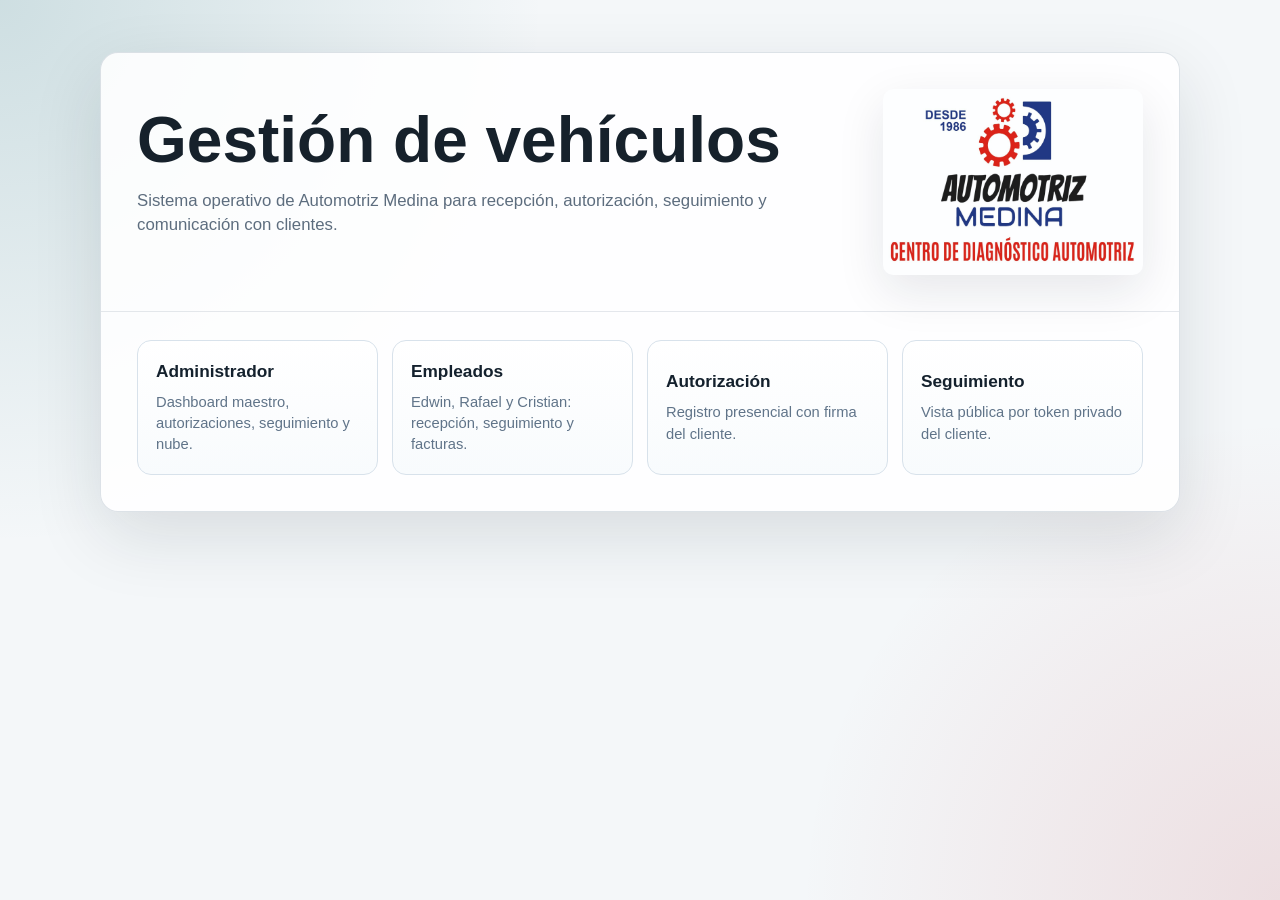
==== commit 3c80e32e: "Add files via upload" ====
--- a/index.html
+++ b/index.html
@@ -3,15 +3,15 @@
 <head>
   <meta charset="utf-8">
   <meta name="viewport" content="width=device-width, initial-scale=1">
-  <link rel="manifest" href="manifest.webmanifest?v=v4-stage4-16-github-ready">
+  <link rel="manifest" href="manifest.webmanifest?v=v4-stage4-18-5-integrity">
   <meta name="theme-color" content="#0b233f">
   <meta name="apple-mobile-web-app-capable" content="yes">
   <meta name="apple-mobile-web-app-title" content="Automotriz Medina">
   <meta name="apple-mobile-web-app-status-bar-style" content="black-translucent">
   <link rel="apple-touch-icon" href="automotriz-medina-logo.png">
   <title>Automotriz Medina - Gestión de Vehículos</title>
-  <link rel="stylesheet" href="assets/css/styles.css?v=v4-stage4-16-github-ready">
-  <script defer src="pwa-register.js?v=v4-stage4-16-github-ready"></script>
+  <link rel="stylesheet" href="assets/css/styles.css?v=v4-stage4-18-5-integrity">
+  <script defer src="pwa-register.js?v=v4-stage4-18-5-integrity"></script>
   <style>
     .portal-main {
       min-height: 100vh;
--- a/assets/css/styles.css
+++ b/assets/css/styles.css
@@ -466,6 +466,7 @@
   overflow: hidden;
 }
 .mobile-vehicle-photo img { width: 100%; height: 100%; object-fit: cover; display: block; }
+.mobile-vehicle-photo.is-clickable { cursor: zoom-in; }
 .mobile-notification-badge {
   position: absolute;
   top: 8px;
@@ -488,6 +489,7 @@
   cursor: pointer;
 }
 .mobile-vehicle-photo.empty span { color: #777; font-weight: 900; font-size: 22px; }
+.mobile-vehicle-photo.loading{position:relative;overflow:hidden;background:#eef2f5}.mobile-vehicle-photo.loading:after{content:"";position:absolute;inset:0;transform:translateX(-100%);background:linear-gradient(90deg,transparent,rgba(255,255,255,.72),transparent);animation:am-thumb-loading 1.15s infinite}.mobile-vehicle-photo.missing{background:#fff6e8}.mobile-vehicle-photo.missing span{color:#8a5a00}.mobile-vehicle-photo.error{background:#fff0f0}.mobile-vehicle-photo.error span{color:#a83232}
 .mobile-vehicle-info { padding: 10px 10px 12px; display: grid; gap: 3px; }
 .mobile-vehicle-status,
 .mobile-vehicle-alert {
@@ -706,6 +708,11 @@
 .table-thumb img { width: 100%; height: 100%; object-fit: cover; display: block; }
 .table-thumb.card-thumb { width: 84px; height: 58px; }
 .table-thumb-empty { cursor: default; }
+.dashboard-thumb.is-loading { position: relative; overflow: hidden; color: #637282; background: #eef2f5; }
+.dashboard-thumb.is-loading::after { content: ""; position: absolute; inset: 0; transform: translateX(-100%); background: linear-gradient(90deg, transparent, rgba(255,255,255,.72), transparent); animation: am-thumb-loading 1.15s infinite; }
+.dashboard-thumb.is-missing { background: #fff6e8; color: #8a5a00; border-color: #ead4a1; }
+.dashboard-thumb.is-error { background: #fff0f0; color: #a83232; border-color: #e3b5b5; }
+@keyframes am-thumb-loading { 100% { transform: translateX(100%); } }
 .image-modal { position: fixed; inset: 0; z-index: 80; background: rgba(5,10,15,.78); display: grid; place-items: center; padding: 22px; }
 .image-modal.hidden { display: none; }
 .image-modal-card { width: min(980px, 96vw); max-height: 92vh; background: var(--surface); border: 1px solid var(--line); border-radius: 8px; overflow: hidden; box-shadow: 0 24px 80px rgba(0,0,0,.42); display: grid; grid-template-rows: auto minmax(0,1fr); }
